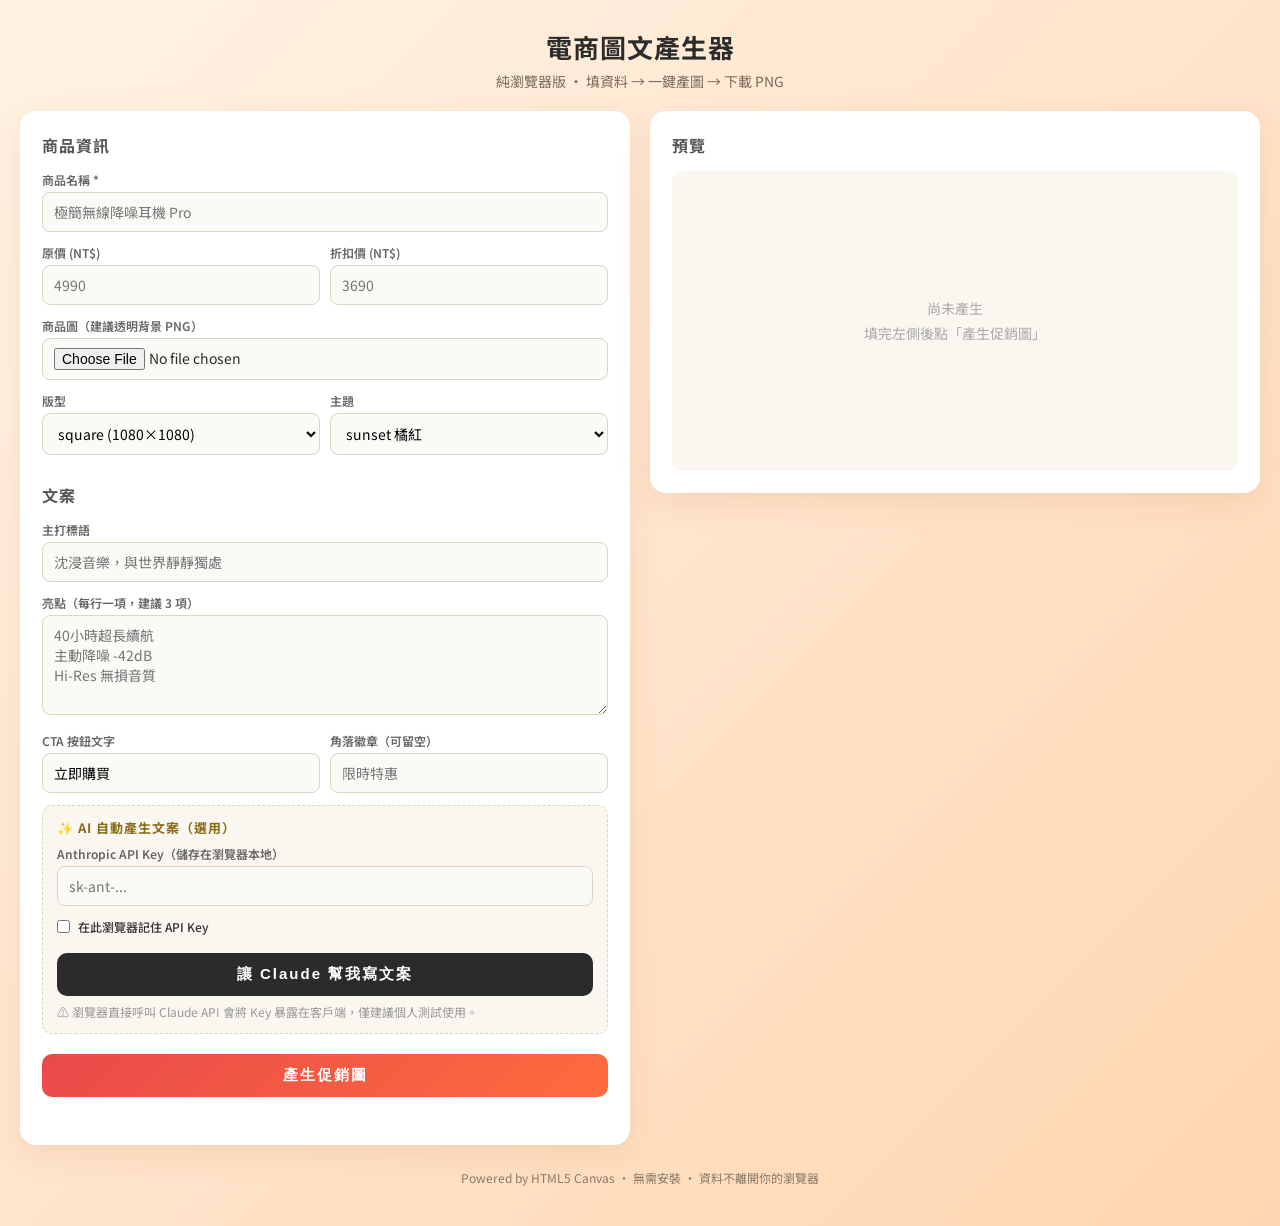
==== index.html @ fe66aef8 "feat: add index.html for GitHub Pages hosting Duplicates standalone.html as index.html so GitHub Pag" ====
<!DOCTYPE html>
<html lang="zh-Hant">
<head>
<meta charset="UTF-8">
<meta name="viewport" content="width=device-width, initial-scale=1">
<title>電商圖文產生器（純瀏覽器版）</title>
<link rel="preconnect" href="https://fonts.googleapis.com">
<link rel="preconnect" href="https://fonts.gstatic.com" crossorigin>
<link href="https://fonts.googleapis.com/css2?family=Noto+Sans+TC:wght@400;500;700;900&display=swap" rel="stylesheet">
<style>
* { box-sizing: border-box; }
body {
  margin: 0;
  font-family: 'Noto Sans TC', 'PingFang TC', 'Microsoft JhengHei', 'Heiti TC', sans-serif;
  background: linear-gradient(135deg, #fff3e5 0%, #ffd6b0 100%);
  color: #2b2b2b;
  min-height: 100vh;
}
.container { max-width: 1280px; margin: 0 auto; padding: 28px 20px; }
header { text-align: center; margin-bottom: 20px; }
header h1 { margin: 0 0 6px; font-size: 26px; letter-spacing: 1px; }
.subtitle { margin: 0; color: #7a6a5a; font-size: 14px; }

.layout { display: grid; grid-template-columns: 1fr 1fr; gap: 20px; align-items: start; }
@media (max-width: 900px) { .layout { grid-template-columns: 1fr; } }

.panel {
  background: #fff; border-radius: 16px; padding: 22px;
  box-shadow: 0 10px 30px rgba(180, 120, 80, 0.15);
}
.panel h2 { margin: 0 0 14px; font-size: 16px; color: #555; letter-spacing: 1px; }

.form label { display: block; margin-bottom: 12px; }
.form label > span {
  display: block; font-size: 12px; font-weight: 600; color: #666; margin-bottom: 4px;
}
.form input[type=text], .form input[type=number], .form input[type=password],
.form input[type=file], .form textarea, .form select {
  width: 100%; padding: 9px 11px; border: 1px solid #e0d4c3; border-radius: 8px;
  font-size: 14px; font-family: inherit; background: #fafaf7; transition: border 0.15s;
}
.form input:focus, .form textarea:focus, .form select:focus {
  outline: none; border-color: #e84a4a; background: #fff;
}
.form .row { display: grid; grid-template-columns: 1fr 1fr; gap: 10px; }
.form .row label { margin-bottom: 12px; }

.checkbox { display: flex !important; align-items: center; gap: 8px; cursor: pointer; user-select: none; margin: 10px 0; }
.checkbox input { width: auto !important; margin: 0; }
.checkbox span { margin: 0 !important; font-weight: 500 !important; color: #333 !important; }

.btn {
  width: 100%; padding: 12px; color: #fff; border: none; border-radius: 10px;
  font-size: 15px; font-weight: 700; cursor: pointer; letter-spacing: 2px;
  transition: transform 0.1s, box-shadow 0.1s; margin-top: 6px;
}
.btn.primary { background: linear-gradient(135deg, #e84a4a 0%, #ff6b3d 100%); }
.btn.primary:hover:not(:disabled) { transform: translateY(-1px); box-shadow: 0 6px 18px rgba(232, 74, 74, 0.35); }
.btn.secondary { background: #2b2b2b; }
.btn.secondary:hover:not(:disabled) { background: #000; }
.btn:disabled { opacity: 0.6; cursor: not-allowed; }

.ai-section {
  background: #faf6f0; border-radius: 10px; padding: 12px 14px; margin-bottom: 14px;
  border: 1px dashed #e0d4c3;
}
.ai-section h3 { margin: 0 0 8px; font-size: 13px; color: #8a6d1a; letter-spacing: 1px; }
.ai-note { font-size: 12px; color: #999; margin: 6px 0 0; line-height: 1.6; }

.preview-wrap {
  background: #faf6f0; border-radius: 12px; padding: 14px;
  min-height: 300px; display: flex; align-items: center; justify-content: center;
}
canvas#preview { max-width: 100%; height: auto; border-radius: 8px; box-shadow: 0 4px 16px rgba(0,0,0,0.08); display: block; }
.preview-wrap.empty { color: #aaa; text-align: center; font-size: 14px; line-height: 1.8; }

.preview-actions { display: flex; gap: 10px; margin-top: 12px; }
.preview-actions .btn { margin-top: 0; }

.status { font-size: 13px; color: #888; margin-top: 8px; min-height: 18px; }
.status.error { color: #c44; }
.status.success { color: #2a9955; }

.footer { text-align: center; margin-top: 24px; font-size: 12px; color: #8a7a6a; }
</style>
</head>
<body>
<div class="container">
  <header>
    <h1>電商圖文產生器</h1>
    <p class="subtitle">純瀏覽器版 · 填資料 → 一鍵產圖 → 下載 PNG</p>
  </header>

  <div class="layout">
    <section class="panel form">
      <h2>商品資訊</h2>

      <label>
        <span>商品名稱 *</span>
        <input type="text" id="name" required placeholder="極簡無線降噪耳機 Pro">
      </label>

      <div class="row">
        <label><span>原價 (NT$)</span><input type="number" id="price" step="1" placeholder="4990"></label>
        <label><span>折扣價 (NT$)</span><input type="number" id="discountPrice" step="1" placeholder="3690"></label>
      </div>

      <label>
        <span>商品圖（建議透明背景 PNG）</span>
        <input type="file" id="image" accept="image/*">
      </label>

      <div class="row">
        <label><span>版型</span>
          <select id="layout">
            <option value="square">square (1080×1080)</option>
            <option value="banner">banner (1200×628)</option>
          </select>
        </label>
        <label><span>主題</span>
          <select id="theme">
            <option value="sunset">sunset 橘紅</option>
            <option value="ocean">ocean 藍</option>
            <option value="mono">mono 黑白</option>
          </select>
        </label>
      </div>

      <h2 style="margin-top:16px">文案</h2>

      <label><span>主打標語</span><input type="text" id="tagline" placeholder="沈浸音樂，與世界靜靜獨處"></label>
      <label><span>亮點（每行一項，建議 3 項）</span>
        <textarea id="highlights" rows="4" placeholder="40小時超長續航&#10;主動降噪 -42dB&#10;Hi-Res 無損音質"></textarea>
      </label>
      <div class="row">
        <label><span>CTA 按鈕文字</span><input type="text" id="cta" value="立即購買"></label>
        <label><span>角落徽章（可留空）</span><input type="text" id="badge" placeholder="限時特惠"></label>
      </div>

      <div class="ai-section">
        <h3>✨ AI 自動產生文案（選用）</h3>
        <label><span>Anthropic API Key（儲存在瀏覽器本地）</span>
          <input type="password" id="apiKey" placeholder="sk-ant-...">
        </label>
        <label class="checkbox">
          <input type="checkbox" id="rememberKey">
          <span>在此瀏覽器記住 API Key</span>
        </label>
        <button type="button" class="btn secondary" id="aiBtn">讓 Claude 幫我寫文案</button>
        <p class="ai-note">⚠️ 瀏覽器直接呼叫 Claude API 會將 Key 暴露在客戶端，僅建議個人測試使用。</p>
      </div>

      <button type="button" class="btn primary" id="renderBtn">產生促銷圖</button>
      <div class="status" id="status"></div>
    </section>

    <section class="panel">
      <h2>預覽</h2>
      <div class="preview-wrap empty" id="previewWrap">
        <p>尚未產生<br>填完左側後點「產生促銷圖」</p>
      </div>
      <div class="preview-actions" id="previewActions" style="display:none">
        <button type="button" class="btn secondary" id="downloadBtn">下載 PNG</button>
      </div>
    </section>
  </div>

  <p class="footer">Powered by HTML5 Canvas · 無需安裝 · 資料不離開你的瀏覽器</p>
</div>

<canvas id="preview" width="1080" height="1080" style="display:none"></canvas>

<script>
const THEMES = {
  sunset: { bgTop: '#fff3e5', bgBottom: '#ffc9ad', primary: '#e84a4a', accent: '#ffc13c', textDark: '#281e1e', textLight: '#ffffff', textMuted: '#786e6e' },
  ocean:  { bgTop: '#e8f5fd', bgBottom: '#a8d8ea', primary: '#1b75bc', accent: '#ffb446', textDark: '#14283c', textLight: '#ffffff', textMuted: '#64788c' },
  mono:   { bgTop: '#f5f5f5', bgBottom: '#dcdcdc', primary: '#1e1e1e', accent: '#ff5a3c', textDark: '#1e1e1e', textLight: '#ffffff', textMuted: '#828282' },
};

const FONT = "'Noto Sans TC', 'PingFang TC', 'Microsoft JhengHei', 'Heiti TC', sans-serif";

// ---------- Canvas helpers ----------
function roundRect(ctx, x, y, w, h, r) {
  r = Math.min(r, w / 2, h / 2);
  ctx.beginPath();
  ctx.moveTo(x + r, y);
  ctx.arcTo(x + w, y, x + w, y + h, r);
  ctx.arcTo(x + w, y + h, x, y + h, r);
  ctx.arcTo(x, y + h, x, y, r);
  ctx.arcTo(x, y, x + w, y, r);
  ctx.closePath();
}
function wrapText(ctx, text, maxWidth) {
  const lines = []; let cur = '';
  for (const ch of text) {
    const probe = cur + ch;
    if (ctx.measureText(probe).width <= maxWidth) cur = probe;
    else { if (cur) lines.push(cur); cur = ch; }
  }
  if (cur) lines.push(cur);
  return lines;
}
function drawGradient(ctx, w, h, top, bottom) {
  const g = ctx.createLinearGradient(0, 0, 0, h);
  g.addColorStop(0, top); g.addColorStop(1, bottom);
  ctx.fillStyle = g; ctx.fillRect(0, 0, w, h);
}
function drawCard(ctx, x, y, w, h, radius) {
  ctx.save();
  ctx.shadowColor = 'rgba(0,0,0,0.15)'; ctx.shadowBlur = 30; ctx.shadowOffsetY = 12;
  roundRect(ctx, x, y, w, h, radius);
  ctx.fillStyle = '#fff'; ctx.fill();
  ctx.restore();
}
function drawFittedImage(ctx, img, bx, by, bw, bh, scaleFactor = 0.92) {
  const scale = Math.min(bw / img.naturalWidth, bh / img.naturalHeight) * scaleFactor;
  const iw = img.naturalWidth * scale, ih = img.naturalHeight * scale;
  ctx.drawImage(img, bx + (bw - iw) / 2, by + (bh - ih) / 2, iw, ih);
}

// ---------- Layout: square 1080x1080 ----------
function renderSquare(canvas, product, copy) {
  const W = 1080, H = 1080;
  canvas.width = W; canvas.height = H;
  const ctx = canvas.getContext('2d');
  const C = THEMES[product.theme];
  const pad = 60;

  drawGradient(ctx, W, H, C.bgTop, C.bgBottom);

  const cardW = W - pad * 2, cardH = 560;
  drawCard(ctx, pad, pad, cardW, cardH, 40);
  if (product.image) {
    drawFittedImage(ctx, product.image, pad, pad, cardW, cardH);
  } else {
    ctx.fillStyle = C.textMuted;
    ctx.font = `500 60px ${FONT}`;
    ctx.textAlign = 'center'; ctx.textBaseline = 'middle';
    ctx.fillText(product.name || '商品', pad + cardW / 2, pad + cardH / 2);
  }

  ctx.textAlign = 'left'; ctx.textBaseline = 'top';
  let y = pad + cardH + 40;
  ctx.fillStyle = C.textDark;
  ctx.font = `700 62px ${FONT}`;
  const nameLines = wrapText(ctx, product.name || '', W - pad * 2);
  for (const line of nameLines.slice(0, 2)) { ctx.fillText(line, pad, y); y += 76; }

  if (copy.tagline) {
    y += 6;
    ctx.fillStyle = C.primary;
    ctx.font = `500 36px ${FONT}`;
    for (const line of wrapText(ctx, copy.tagline, W - pad * 2).slice(0, 1)) {
      ctx.fillText(line, pad, y); y += 48;
    }
  }

  const priceY = H - pad - 100;
  if (product.discountPrice != null && product.price != null) {
    ctx.fillStyle = C.primary;
    ctx.font = `900 72px ${FONT}`;
    const dText = `NT$ ${Math.round(product.discountPrice).toLocaleString()}`;
    ctx.fillText(dText, pad, priceY + 28);
    const dw = ctx.measureText(dText).width;

    ctx.fillStyle = C.textMuted;
    ctx.font = `500 36px ${FONT}`;
    const oText = `NT$ ${Math.round(product.price).toLocaleString()}`;
    const ox = pad + dw + 20, oy = priceY + 50;
    ctx.fillText(oText, ox, oy);
    const ow = ctx.measureText(oText).width;
    ctx.strokeStyle = C.textMuted; ctx.lineWidth = 3;
    ctx.beginPath(); ctx.moveTo(ox, oy + 24); ctx.lineTo(ox + ow, oy + 24); ctx.stroke();
  } else if (product.price != null) {
    ctx.fillStyle = C.primary;
    ctx.font = `900 72px ${FONT}`;
    ctx.fillText(`NT$ ${Math.round(product.price).toLocaleString()}`, pad, priceY + 28);
  }

  const ctaText = copy.cta || '立即購買';
  ctx.font = `700 38px ${FONT}`;
  const ctaTextW = ctx.measureText(ctaText).width;
  const ctaW = ctaTextW + 70, ctaH = 76;
  const ctaX = W - pad - ctaW, ctaY = H - pad - ctaH;
  roundRect(ctx, ctaX, ctaY, ctaW, ctaH, ctaH / 2);
  ctx.fillStyle = C.primary; ctx.fill();
  ctx.fillStyle = C.textLight;
  ctx.textAlign = 'center'; ctx.textBaseline = 'middle';
  ctx.fillText(ctaText, ctaX + ctaW / 2, ctaY + ctaH / 2);
  ctx.textAlign = 'left'; ctx.textBaseline = 'top';

  if (copy.badge) {
    ctx.font = `700 30px ${FONT}`;
    const bw = ctx.measureText(copy.badge).width + 36;
    const bh = 54, bx = W - pad - bw, by = pad;
    roundRect(ctx, bx, by, bw, bh, bh / 2);
    ctx.fillStyle = C.accent; ctx.fill();
    ctx.fillStyle = C.textDark;
    ctx.textAlign = 'center'; ctx.textBaseline = 'middle';
    ctx.fillText(copy.badge, bx + bw / 2, by + bh / 2);
    ctx.textAlign = 'left'; ctx.textBaseline = 'top';
  }
}

// ---------- Layout: banner 1200x628 ----------
function renderBanner(canvas, product, copy) {
  const W = 1200, H = 628;
  canvas.width = W; canvas.height = H;
  const ctx = canvas.getContext('2d');
  const C = THEMES[product.theme];
  const pad = 50;

  drawGradient(ctx, W, H, C.bgTop, C.bgBottom);

  const imgW = 520, imgH = H - pad * 2;
  drawCard(ctx, pad, pad, imgW, imgH, 32);
  if (product.image) drawFittedImage(ctx, product.image, pad, pad, imgW, imgH);

  const textX = pad + imgW + 50;
  const textW = W - textX - pad;

  ctx.textAlign = 'left'; ctx.textBaseline = 'top';
  let y = pad + 10;
  ctx.fillStyle = C.textDark;
  ctx.font = `700 54px ${FONT}`;
  const nameLines = wrapText(ctx, product.name || '', textW);
  for (const line of nameLines.slice(0, 2)) { ctx.fillText(line, textX, y); y += 66; }

  if (copy.tagline) {
    y += 4;
    ctx.fillStyle = C.primary;
    ctx.font = `500 30px ${FONT}`;
    for (const line of wrapText(ctx, copy.tagline, textW).slice(0, 2)) {
      ctx.fillText(line, textX, y); y += 40;
    }
  }

  y += 8;
  ctx.font = `400 26px ${FONT}`;
  for (const hl of (copy.highlights || []).slice(0, 3)) {
    ctx.fillStyle = C.primary;
    ctx.beginPath(); ctx.arc(textX + 6, y + 18, 6, 0, Math.PI * 2); ctx.fill();
    ctx.fillStyle = C.textDark;
    ctx.fillText(hl, textX + 24, y);
    y += 40;
  }

  const priceY = H - pad - 90;
  ctx.fillStyle = C.primary;
  ctx.font = `900 56px ${FONT}`;
  if (product.discountPrice != null) {
    ctx.fillText(`NT$ ${Math.round(product.discountPrice).toLocaleString()}`, textX, priceY);
  } else if (product.price != null) {
    ctx.fillText(`NT$ ${Math.round(product.price).toLocaleString()}`, textX, priceY);
  }

  const ctaText = copy.cta || '立即購買';
  ctx.font = `700 30px ${FONT}`;
  const ctaTextW = ctx.measureText(ctaText).width;
  const ctaW = ctaTextW + 60, ctaH = 62;
  const ctaX = W - pad - ctaW, ctaY = H - pad - ctaH;
  roundRect(ctx, ctaX, ctaY, ctaW, ctaH, ctaH / 2);
  ctx.fillStyle = C.primary; ctx.fill();
  ctx.fillStyle = C.textLight;
  ctx.textAlign = 'center'; ctx.textBaseline = 'middle';
  ctx.fillText(ctaText, ctaX + ctaW / 2, ctaY + ctaH / 2);
  ctx.textAlign = 'left'; ctx.textBaseline = 'top';
}

// ---------- Claude API (optional, browser-side) ----------
const CLAUDE_SYSTEM_PROMPT = `你是資深電商文案專家，擅長撰寫繁體中文的社群促銷文案。
根據用戶提供的商品資訊 (JSON)，產出吸睛、簡短、有行動力的文案。
請嚴格輸出以下 JSON（不要加 markdown、不要任何解釋）：
{
  "tagline": "一句吸睛主打標語，最多 18 個全形字",
  "highlights": ["亮點1", "亮點2", "亮點3"],
  "cta": "行動呼籲文字，最多 6 個全形字",
  "badge": "角落徽章文字，最多 5 個全形字，或 null"
}
規則：
- highlights 列出 3 個商品賣點，每項最多 10 個全形字
- 若商品有折扣價，badge 請放「限時特惠」「熱銷中」等；無折扣則為 null
- 文案避免浮誇空話，聚焦商品實際特色`;

async function callClaude(apiKey, product, model = 'claude-haiku-4-5-20251001') {
  const res = await fetch('https://api.anthropic.com/v1/messages', {
    method: 'POST',
    headers: {
      'content-type': 'application/json',
      'x-api-key': apiKey,
      'anthropic-version': '2023-06-01',
      'anthropic-dangerous-direct-browser-access': 'true',
    },
    body: JSON.stringify({
      model,
      max_tokens: 600,
      system: CLAUDE_SYSTEM_PROMPT,
      messages: [{ role: 'user', content: JSON.stringify(product, null, 2) }],
    }),
  });
  if (!res.ok) {
    const err = await res.text();
    throw new Error(`Claude API ${res.status}: ${err.slice(0, 200)}`);
  }
  const data = await res.json();
  const text = (data.content?.[0]?.text || '').trim();
  const start = text.indexOf('{'), end = text.lastIndexOf('}');
  if (start === -1 || end === -1) throw new Error('無法解析 Claude 回傳的 JSON');
  return JSON.parse(text.slice(start, end + 1));
}

// ---------- Form <-> state ----------
function readForm() {
  const val = id => document.getElementById(id).value.trim();
  const num = id => { const v = val(id); return v === '' ? null : Number(v); };
  const highlights = val('highlights').split('\n').map(s => s.trim()).filter(Boolean);
  return {
    product: {
      name: val('name'),
      price: num('price'),
      discountPrice: num('discountPrice'),
      features: highlights,
      theme: val('theme'),
      image: window._productImage || null,
    },
    copy: {
      tagline: val('tagline'),
      highlights,
      cta: val('cta') || '立即購買',
      badge: val('badge') || null,
    },
    layout: val('layout'),
  };
}
function writeCopy(copy) {
  document.getElementById('tagline').value = copy.tagline || '';
  document.getElementById('highlights').value = (copy.highlights || []).join('\n');
  document.getElementById('cta').value = copy.cta || '立即購買';
  document.getElementById('badge').value = copy.badge || '';
}

function setStatus(msg, kind = '') {
  const el = document.getElementById('status');
  el.textContent = msg || '';
  el.className = 'status' + (kind ? ' ' + kind : '');
}

// ---------- Wire up UI ----------
const canvas = document.getElementById('preview');
const previewWrap = document.getElementById('previewWrap');
const previewActions = document.getElementById('previewActions');

document.getElementById('image').addEventListener('change', (e) => {
  const f = e.target.files?.[0];
  if (!f) { window._productImage = null; return; }
  const reader = new FileReader();
  reader.onload = () => {
    const img = new Image();
    img.onload = () => { window._productImage = img; setStatus('商品圖已載入', 'success'); };
    img.onerror = () => setStatus('商品圖載入失敗', 'error');
    img.src = reader.result;
  };
  reader.readAsDataURL(f);
});

document.getElementById('renderBtn').addEventListener('click', async () => {
  const { product, copy, layout } = readForm();
  if (!product.name) { setStatus('請輸入商品名稱', 'error'); return; }
  try {
    await document.fonts.ready;
    if (layout === 'banner') renderBanner(canvas, product, copy);
    else renderSquare(canvas, product, copy);
    previewWrap.innerHTML = '';
    previewWrap.classList.remove('empty');
    canvas.style.display = 'block';
    canvas.style.maxWidth = '100%';
    canvas.style.height = 'auto';
    previewWrap.appendChild(canvas);
    previewActions.style.display = 'flex';
    setStatus('已產生 ' + layout + ' 版型圖片', 'success');
  } catch (e) {
    setStatus('產圖失敗：' + e.message, 'error');
  }
});

document.getElementById('downloadBtn').addEventListener('click', () => {
  const a = document.createElement('a');
  const layout = document.getElementById('layout').value;
  a.download = `ecom_${layout}_${Date.now()}.png`;
  a.href = canvas.toDataURL('image/png');
  a.click();
});

document.getElementById('aiBtn').addEventListener('click', async () => {
  const apiKey = document.getElementById('apiKey').value.trim();
  if (!apiKey) { setStatus('請先輸入 Anthropic API Key', 'error'); return; }
  const { product } = readForm();
  if (!product.name) { setStatus('請先輸入商品名稱', 'error'); return; }
  if (document.getElementById('rememberKey').checked) {
    localStorage.setItem('anthropicApiKey', apiKey);
  } else {
    localStorage.removeItem('anthropicApiKey');
  }
  const aiBtn = document.getElementById('aiBtn');
  aiBtn.disabled = true; aiBtn.textContent = '產生中…';
  setStatus('呼叫 Claude API 中…');
  try {
    const payload = {
      name: product.name,
      price: product.price,
      discount_price: product.discountPrice,
      features: product.features,
    };
    const copy = await callClaude(apiKey, payload);
    writeCopy(copy);
    setStatus('AI 文案已填入表單', 'success');
  } catch (e) {
    setStatus('AI 失敗：' + e.message, 'error');
  } finally {
    aiBtn.disabled = false; aiBtn.textContent = '讓 Claude 幫我寫文案';
  }
});

// Restore API key from localStorage
(function init() {
  const saved = localStorage.getItem('anthropicApiKey');
  if (saved) {
    document.getElementById('apiKey').value = saved;
    document.getElementById('rememberKey').checked = true;
  }
})();
</script>
</body>
</html>
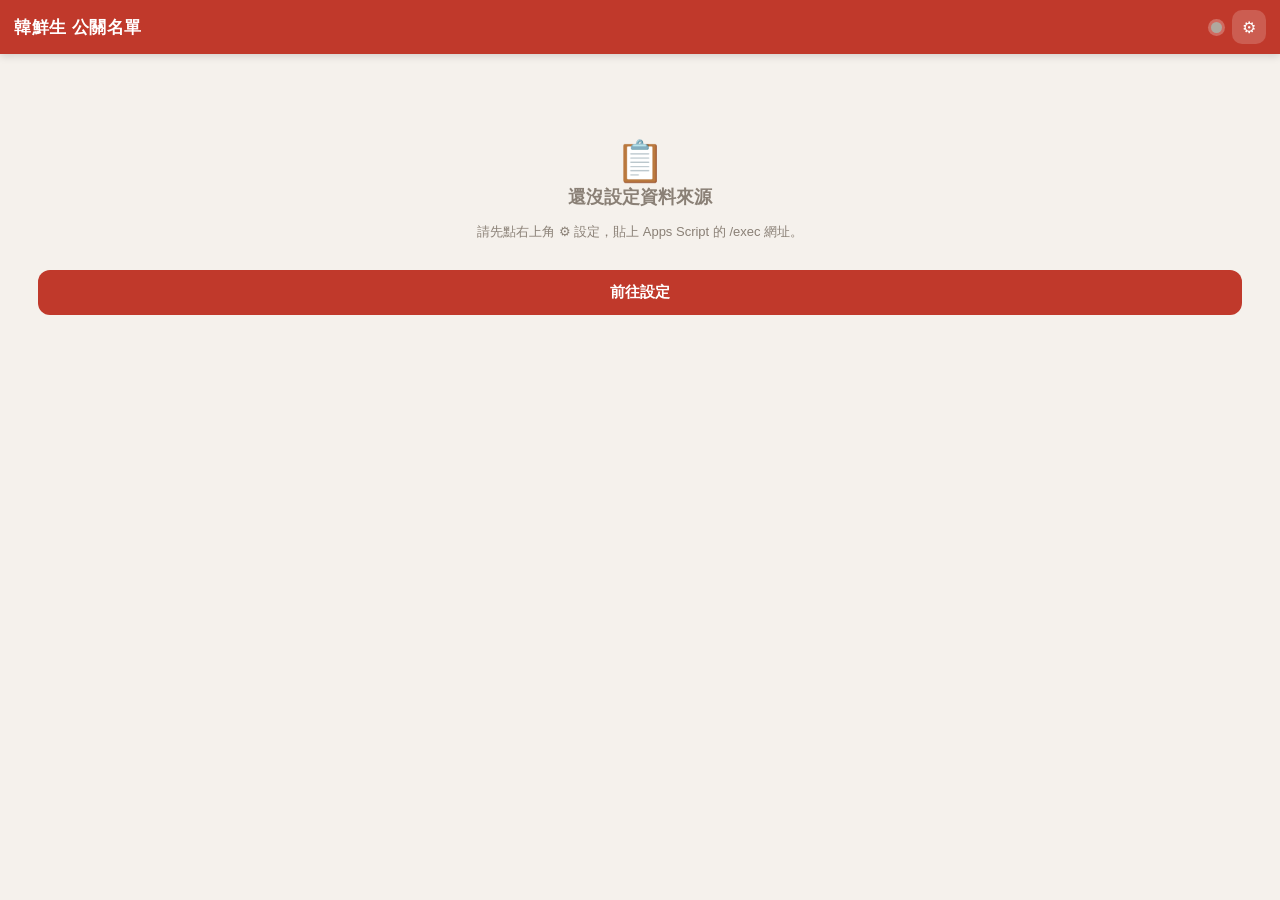
==== commit 52278a0d: "feat: 韓鮮生 公關名單 App — Apps Script 後端 + 手機前端 + 部署手冊 - Code.gs：依標題名稱對應欄位的 Apps Script 後端，自動偵測公關分頁、   do" ====
--- a/index.html
+++ b/index.html
@@ -2,532 +2,476 @@
 <html lang="zh-Hant">
 <head>
 <meta charset="UTF-8">
-<meta name="viewport" content="width=device-width, initial-scale=1">
-<title>電商圖文產生器（純瀏覽器版）</title>
-<link rel="preconnect" href="https://fonts.googleapis.com">
-<link rel="preconnect" href="https://fonts.gstatic.com" crossorigin>
-<link href="https://fonts.googleapis.com/css2?family=Noto+Sans+TC:wght@400;500;700;900&display=swap" rel="stylesheet">
+<meta name="viewport" content="width=device-width, initial-scale=1, maximum-scale=1, viewport-fit=cover">
+<meta name="apple-mobile-web-app-capable" content="yes">
+<meta name="theme-color" content="#c0392b">
+<title>韓鮮生 公關名單</title>
 <style>
-* { box-sizing: border-box; }
-body {
-  margin: 0;
-  font-family: 'Noto Sans TC', 'PingFang TC', 'Microsoft JhengHei', 'Heiti TC', sans-serif;
-  background: linear-gradient(135deg, #fff3e5 0%, #ffd6b0 100%);
-  color: #2b2b2b;
-  min-height: 100vh;
-}
-.container { max-width: 1280px; margin: 0 auto; padding: 28px 20px; }
-header { text-align: center; margin-bottom: 20px; }
-header h1 { margin: 0 0 6px; font-size: 26px; letter-spacing: 1px; }
-.subtitle { margin: 0; color: #7a6a5a; font-size: 14px; }
-
-.layout { display: grid; grid-template-columns: 1fr 1fr; gap: 20px; align-items: start; }
-@media (max-width: 900px) { .layout { grid-template-columns: 1fr; } }
-
-.panel {
-  background: #fff; border-radius: 16px; padding: 22px;
-  box-shadow: 0 10px 30px rgba(180, 120, 80, 0.15);
-}
-.panel h2 { margin: 0 0 14px; font-size: 16px; color: #555; letter-spacing: 1px; }
-
-.form label { display: block; margin-bottom: 12px; }
-.form label > span {
-  display: block; font-size: 12px; font-weight: 600; color: #666; margin-bottom: 4px;
-}
-.form input[type=text], .form input[type=number], .form input[type=password],
-.form input[type=file], .form textarea, .form select {
-  width: 100%; padding: 9px 11px; border: 1px solid #e0d4c3; border-radius: 8px;
-  font-size: 14px; font-family: inherit; background: #fafaf7; transition: border 0.15s;
-}
-.form input:focus, .form textarea:focus, .form select:focus {
-  outline: none; border-color: #e84a4a; background: #fff;
-}
-.form .row { display: grid; grid-template-columns: 1fr 1fr; gap: 10px; }
-.form .row label { margin-bottom: 12px; }
-
-.checkbox { display: flex !important; align-items: center; gap: 8px; cursor: pointer; user-select: none; margin: 10px 0; }
-.checkbox input { width: auto !important; margin: 0; }
-.checkbox span { margin: 0 !important; font-weight: 500 !important; color: #333 !important; }
-
-.btn {
-  width: 100%; padding: 12px; color: #fff; border: none; border-radius: 10px;
-  font-size: 15px; font-weight: 700; cursor: pointer; letter-spacing: 2px;
-  transition: transform 0.1s, box-shadow 0.1s; margin-top: 6px;
-}
-.btn.primary { background: linear-gradient(135deg, #e84a4a 0%, #ff6b3d 100%); }
-.btn.primary:hover:not(:disabled) { transform: translateY(-1px); box-shadow: 0 6px 18px rgba(232, 74, 74, 0.35); }
-.btn.secondary { background: #2b2b2b; }
-.btn.secondary:hover:not(:disabled) { background: #000; }
-.btn:disabled { opacity: 0.6; cursor: not-allowed; }
-
-.ai-section {
-  background: #faf6f0; border-radius: 10px; padding: 12px 14px; margin-bottom: 14px;
-  border: 1px dashed #e0d4c3;
-}
-.ai-section h3 { margin: 0 0 8px; font-size: 13px; color: #8a6d1a; letter-spacing: 1px; }
-.ai-note { font-size: 12px; color: #999; margin: 6px 0 0; line-height: 1.6; }
-
-.preview-wrap {
-  background: #faf6f0; border-radius: 12px; padding: 14px;
-  min-height: 300px; display: flex; align-items: center; justify-content: center;
-}
-canvas#preview { max-width: 100%; height: auto; border-radius: 8px; box-shadow: 0 4px 16px rgba(0,0,0,0.08); display: block; }
-.preview-wrap.empty { color: #aaa; text-align: center; font-size: 14px; line-height: 1.8; }
-
-.preview-actions { display: flex; gap: 10px; margin-top: 12px; }
-.preview-actions .btn { margin-top: 0; }
-
-.status { font-size: 13px; color: #888; margin-top: 8px; min-height: 18px; }
-.status.error { color: #c44; }
-.status.success { color: #2a9955; }
-
-.footer { text-align: center; margin-top: 24px; font-size: 12px; color: #8a7a6a; }
+:root{
+  --brand:#c0392b; --brand-d:#9c2c20; --bg:#f5f1ec; --card:#fff;
+  --line:#e7e0d8; --ink:#2b2b2b; --muted:#8a8076; --ok:#2e9e5b; --warn:#e08a2b; --off:#b0a89e;
+  --食記:#d9822b; --料理:#1f8a70;
+}
+*{box-sizing:border-box}
+html,body{margin:0;padding:0}
+body{
+  font-family:'PingFang TC','Noto Sans TC','Microsoft JhengHei','Heiti TC',sans-serif;
+  background:var(--bg); color:var(--ink); -webkit-text-size-adjust:100%;
+  padding-bottom:env(safe-area-inset-bottom);
+}
+button{font-family:inherit;cursor:pointer}
+input,select,textarea{font-family:inherit;font-size:16px}
+
+/* ---- 頂列 ---- */
+.topbar{
+  position:sticky;top:0;z-index:20;background:var(--brand);color:#fff;
+  padding:calc(env(safe-area-inset-top) + 10px) 14px 10px;
+  display:flex;align-items:center;gap:10px;box-shadow:0 2px 8px rgba(0,0,0,.15);
+}
+.topbar .back{background:rgba(255,255,255,.18);border:none;color:#fff;border-radius:10px;
+  width:34px;height:34px;font-size:18px;line-height:1;display:none}
+.topbar h1{font-size:17px;margin:0;flex:1;font-weight:700;letter-spacing:.5px;
+  white-space:nowrap;overflow:hidden;text-overflow:ellipsis}
+.topbar .gear{background:rgba(255,255,255,.18);border:none;color:#fff;border-radius:10px;
+  width:34px;height:34px;font-size:16px}
+.dot{width:11px;height:11px;border-radius:50%;background:var(--off);flex:0 0 auto;
+  box-shadow:0 0 0 3px rgba(255,255,255,.25)}
+.dot.synced{background:var(--ok)} .dot.saving{background:var(--warn)} .dot.offline{background:#888}
+
+/* ---- 工具列 ---- */
+.tools{position:sticky;top:calc(env(safe-area-inset-top) + 54px);z-index:15;
+  background:var(--bg);padding:10px 12px 6px;border-bottom:1px solid var(--line)}
+.search{width:100%;padding:11px 14px;border:1px solid var(--line);border-radius:12px;
+  background:#fff;outline:none}
+.filters{display:flex;gap:8px;margin-top:8px;flex-wrap:wrap}
+.filters select{flex:1;min-width:90px;padding:9px 10px;border:1px solid var(--line);
+  border-radius:10px;background:#fff;color:var(--ink)}
+.count{font-size:12px;color:var(--muted);padding:6px 2px 0}
+
+/* ---- 清單 ---- */
+.list{padding:10px 12px 90px}
+.card{background:var(--card);border:1px solid var(--line);border-radius:14px;padding:13px 14px;
+  margin-bottom:10px;box-shadow:0 1px 3px rgba(0,0,0,.04)}
+.card .row1{display:flex;align-items:center;gap:8px}
+.tag{font-size:11px;font-weight:700;padding:2px 8px;border-radius:999px;color:#fff;flex:0 0 auto}
+.tag.食記{background:var(--食記)} .tag.料理{background:var(--料理)} .tag.other{background:#888}
+.name{font-weight:700;font-size:16px;flex:1;white-space:nowrap;overflow:hidden;text-overflow:ellipsis}
+.fans{font-size:12px;color:var(--muted);flex:0 0 auto}
+.handle{font-size:13px;color:var(--brand);margin-top:3px}
+/* 進度條 */
+.prog{display:flex;gap:4px;margin-top:10px}
+.step{flex:1;text-align:center}
+.step .bar{height:6px;border-radius:3px;background:#e9e2da}
+.step.done .bar{background:var(--ok)}
+.step .lbl{font-size:9px;color:var(--muted);margin-top:3px}
+.step.done .lbl{color:var(--ok);font-weight:700}
+
+/* ---- 詳細頁 ---- */
+.detail{padding:12px 14px 100px;display:none}
+.detail.show{display:block}
+.list.hide,.tools.hide{display:none}
+.section{background:#fff;border:1px solid var(--line);border-radius:14px;margin-bottom:14px;overflow:hidden}
+.section h3{margin:0;padding:11px 14px;font-size:14px;background:#faf6f1;border-bottom:1px solid var(--line);color:var(--brand-d)}
+.field{padding:11px 14px;border-bottom:1px solid #f1ebe4}
+.field:last-child{border-bottom:none}
+.field label{display:block;font-size:12px;color:var(--muted);margin-bottom:6px}
+.field input[type=text],.field input[type=date],.field textarea,.field select{
+  width:100%;padding:10px;border:1px solid var(--line);border-radius:10px;background:#fff}
+.field textarea{min-height:70px;resize:vertical}
+/* 開關 */
+.toggle{display:flex;align-items:center;justify-content:space-between}
+.toggle .t-lbl{font-size:14px;color:var(--ink)}
+.sw{position:relative;width:50px;height:28px;flex:0 0 auto}
+.sw input{display:none}
+.sw .slot{position:absolute;inset:0;background:#d8d0c6;border-radius:999px;transition:.2s}
+.sw .knob{position:absolute;top:3px;left:3px;width:22px;height:22px;background:#fff;border-radius:50%;transition:.2s;box-shadow:0 1px 3px rgba(0,0,0,.3)}
+.sw input:checked + .slot{background:var(--ok)}
+.sw input:checked + .slot + .knob{transform:translateX(22px)}
+.sub-date{font-size:11px;color:var(--muted);margin-top:5px}
+/* 三段選擇 */
+.seg{display:flex;gap:6px}
+.seg button{flex:1;padding:9px 0;border:1px solid var(--line);background:#fff;border-radius:10px;font-size:13px;color:var(--ink)}
+.seg button.on{background:var(--brand);color:#fff;border-color:var(--brand)}
+/* 詳細頁頭 */
+.dhead{display:flex;align-items:center;gap:8px;margin-bottom:12px}
+.dhead .name{font-size:19px}
+.links{display:flex;gap:8px;flex-wrap:wrap;margin-bottom:12px}
+.links a{font-size:12px;text-decoration:none;color:var(--brand);border:1px solid var(--line);background:#fff;padding:6px 11px;border-radius:999px}
+.mailbtn{display:block;width:100%;padding:13px;background:var(--brand);color:#fff;border:none;border-radius:12px;font-size:15px;font-weight:700;margin-bottom:14px;text-align:center;text-decoration:none}
+
+/* ---- 設定 / 空狀態 ---- */
+.screen{padding:24px 18px;display:none}
+.screen.show{display:block}
+.screen h2{font-size:18px;margin:0 0 6px}
+.screen p{color:var(--muted);font-size:13px;line-height:1.6}
+.screen input{width:100%;padding:12px;border:1px solid var(--line);border-radius:12px;margin:12px 0}
+.screen button.primary{width:100%;padding:13px;background:var(--brand);color:#fff;border:none;border-radius:12px;font-size:15px;font-weight:700}
+.screen button.ghost{width:100%;padding:11px;background:#fff;color:var(--brand);border:1px solid var(--line);border-radius:12px;margin-top:10px}
+.empty{text-align:center;color:var(--muted);padding:60px 20px}
+.toast{position:fixed;left:50%;bottom:30px;transform:translateX(-50%);background:#333;color:#fff;
+  padding:10px 18px;border-radius:999px;font-size:13px;z-index:50;opacity:0;transition:.25s;pointer-events:none}
+.toast.show{opacity:.95}
 </style>
 </head>
 <body>
-<div class="container">
-  <header>
-    <h1>電商圖文產生器</h1>
-    <p class="subtitle">純瀏覽器版 · 填資料 → 一鍵產圖 → 下載 PNG</p>
-  </header>
-
-  <div class="layout">
-    <section class="panel form">
-      <h2>商品資訊</h2>
-
-      <label>
-        <span>商品名稱 *</span>
-        <input type="text" id="name" required placeholder="極簡無線降噪耳機 Pro">
-      </label>
-
-      <div class="row">
-        <label><span>原價 (NT$)</span><input type="number" id="price" step="1" placeholder="4990"></label>
-        <label><span>折扣價 (NT$)</span><input type="number" id="discountPrice" step="1" placeholder="3690"></label>
-      </div>
-
-      <label>
-        <span>商品圖（建議透明背景 PNG）</span>
-        <input type="file" id="image" accept="image/*">
-      </label>
-
-      <div class="row">
-        <label><span>版型</span>
-          <select id="layout">
-            <option value="square">square (1080×1080)</option>
-            <option value="banner">banner (1200×628)</option>
-          </select>
-        </label>
-        <label><span>主題</span>
-          <select id="theme">
-            <option value="sunset">sunset 橘紅</option>
-            <option value="ocean">ocean 藍</option>
-            <option value="mono">mono 黑白</option>
-          </select>
-        </label>
-      </div>
-
-      <h2 style="margin-top:16px">文案</h2>
-
-      <label><span>主打標語</span><input type="text" id="tagline" placeholder="沈浸音樂，與世界靜靜獨處"></label>
-      <label><span>亮點（每行一項，建議 3 項）</span>
-        <textarea id="highlights" rows="4" placeholder="40小時超長續航&#10;主動降噪 -42dB&#10;Hi-Res 無損音質"></textarea>
-      </label>
-      <div class="row">
-        <label><span>CTA 按鈕文字</span><input type="text" id="cta" value="立即購買"></label>
-        <label><span>角落徽章（可留空）</span><input type="text" id="badge" placeholder="限時特惠"></label>
-      </div>
-
-      <div class="ai-section">
-        <h3>✨ AI 自動產生文案（選用）</h3>
-        <label><span>Anthropic API Key（儲存在瀏覽器本地）</span>
-          <input type="password" id="apiKey" placeholder="sk-ant-...">
-        </label>
-        <label class="checkbox">
-          <input type="checkbox" id="rememberKey">
-          <span>在此瀏覽器記住 API Key</span>
-        </label>
-        <button type="button" class="btn secondary" id="aiBtn">讓 Claude 幫我寫文案</button>
-        <p class="ai-note">⚠️ 瀏覽器直接呼叫 Claude API 會將 Key 暴露在客戶端，僅建議個人測試使用。</p>
-      </div>
-
-      <button type="button" class="btn primary" id="renderBtn">產生促銷圖</button>
-      <div class="status" id="status"></div>
-    </section>
-
-    <section class="panel">
-      <h2>預覽</h2>
-      <div class="preview-wrap empty" id="previewWrap">
-        <p>尚未產生<br>填完左側後點「產生促銷圖」</p>
-      </div>
-      <div class="preview-actions" id="previewActions" style="display:none">
-        <button type="button" class="btn secondary" id="downloadBtn">下載 PNG</button>
-      </div>
-    </section>
+
+<div class="topbar">
+  <button class="back" id="backBtn">‹</button>
+  <h1 id="title">韓鮮生 公關名單</h1>
+  <span class="dot" id="dot" title="同步狀態"></span>
+  <button class="gear" id="gearBtn">⚙</button>
+</div>
+
+<!-- 工具列 -->
+<div class="tools" id="tools">
+  <input class="search" id="search" placeholder="搜尋 帳戶名 / IG">
+  <div class="filters">
+    <select id="fType"><option value="">全部類型</option><option value="食記">食記</option><option value="料理">料理</option></select>
+    <select id="fStatus">
+      <option value="">全部狀態</option>
+      <option value="toContact">待聯繫</option>
+      <option value="sent">已邀約</option>
+      <option value="willing">願意合作</option>
+      <option value="shipped">已出貨</option>
+      <option value="posted">已發文</option>
+    </select>
+    <select id="fSort"><option value="">預設排序</option><option value="fansDesc">粉絲多→少</option><option value="fansAsc">粉絲少→多</option></select>
   </div>
-
-  <p class="footer">Powered by HTML5 Canvas · 無需安裝 · 資料不離開你的瀏覽器</p>
+  <div class="count" id="count"></div>
 </div>
 
-<canvas id="preview" width="1080" height="1080" style="display:none"></canvas>
+<!-- 清單 -->
+<div class="list" id="list"></div>
+
+<!-- 詳細頁 -->
+<div class="detail" id="detail"></div>
+
+<!-- 設定 -->
+<div class="screen" id="settings">
+  <h2>設定</h2>
+  <p>貼上 Google Apps Script 部署後的網頁應用程式網址（結尾是 <b>/exec</b>）。設定會存在這支手機，不會外流。</p>
+  <input id="gasInput" placeholder="https://script.google.com/macros/s/XXXX/exec" autocapitalize="off" autocomplete="off" spellcheck="false">
+  <button class="primary" id="saveGas">儲存並載入名單</button>
+  <button class="ghost" id="reloadBtn">重新整理名單</button>
+  <p id="gasInfo" style="margin-top:14px"></p>
+</div>
+
+<!-- 首次 / 空狀態 -->
+<div class="screen" id="welcome">
+  <div class="empty">
+    <div style="font-size:40px">📋</div>
+    <h2>還沒設定資料來源</h2>
+    <p>請先點右上角 ⚙ 設定，貼上 Apps Script 的 /exec 網址。</p>
+    <button class="primary" id="goSetup" style="margin-top:14px">前往設定</button>
+  </div>
+</div>
+
+<div class="toast" id="toast"></div>
 
 <script>
-const THEMES = {
-  sunset: { bgTop: '#fff3e5', bgBottom: '#ffc9ad', primary: '#e84a4a', accent: '#ffc13c', textDark: '#281e1e', textLight: '#ffffff', textMuted: '#786e6e' },
-  ocean:  { bgTop: '#e8f5fd', bgBottom: '#a8d8ea', primary: '#1b75bc', accent: '#ffb446', textDark: '#14283c', textLight: '#ffffff', textMuted: '#64788c' },
-  mono:   { bgTop: '#f5f5f5', bgBottom: '#dcdcdc', primary: '#1e1e1e', accent: '#ff5a3c', textDark: '#1e1e1e', textLight: '#ffffff', textMuted: '#828282' },
+/* ====== 信件範本（複製給其他客戶時改這裡） ====== */
+var MAIL_SUBJECT = '韓鮮生 × {name} 互惠合作邀請';
+function mailBody(name){
+  return [
+    '親愛的 ' + (name || '創作者') + ' 您好：',
+    '',
+    '我們是韓鮮生，主打韓式即食／生鮮的品牌。一直有在關注您的內容，很喜歡您的分享風格，誠摯邀請您體驗我們的產品並協助分享。',
+    '',
+    '【合作方式】互惠（提供產品，不另計費用）',
+    '【提供內容】韓鮮生人氣商品乙組',
+    '【希望露出】IG 限時動態 + 一篇貼文／或您擅長的形式皆可',
+    '',
+    '若您有興趣，再麻煩回覆方便收件的「收件人 / 電話 / 地址 / 口味偏好」，我們會盡快安排寄出。',
+    '期待與您合作！',
+    '',
+    '韓鮮生 公關團隊 敬上'
+  ].join('\n');
+}
+
+/* ====== 欄位名稱（對應試算表標題，可調欄序，不要寫死欄號） ====== */
+var F = {
+  id:'序', type:'類型', name:'帳戶名', igHandle:'IG帳號', igLink:'IG連結',
+  followers:'粉絲數2025/11', fb:'FB連結', blog:'Blog 連結', yt:'YT連結',
+  otherContact:'其它聯繫方式', mail:'mail or others', window:'窗口', target:'邀約目標',
+  sent:'已發送邀約', inviteDate:'邀約日', cooperation:'合作方式', note:'備註',
+  willing:'願意合作', flavor:'口味選擇', recipient:'收件人', address:'地址', phone:'電話',
+  shipped:'品方已出貨', notified:'公關已通知', postTime:'po文時間', postContent:'po文內容',
+  adPermission:'已邀請廣告合作權限', adPermNote:'廣告合作權限備註', adDate:'已投放廣告日期',
+  toContact:'要聯繫'
 };
-
-const FONT = "'Noto Sans TC', 'PingFang TC', 'Microsoft JhengHei', 'Heiti TC', sans-serif";
-
-// ---------- Canvas helpers ----------
-function roundRect(ctx, x, y, w, h, r) {
-  r = Math.min(r, w / 2, h / 2);
-  ctx.beginPath();
-  ctx.moveTo(x + r, y);
-  ctx.arcTo(x + w, y, x + w, y + h, r);
-  ctx.arcTo(x + w, y + h, x, y + h, r);
-  ctx.arcTo(x, y + h, x, y, r);
-  ctx.arcTo(x, y, x + w, y, r);
-  ctx.closePath();
-}
-function wrapText(ctx, text, maxWidth) {
-  const lines = []; let cur = '';
-  for (const ch of text) {
-    const probe = cur + ch;
-    if (ctx.measureText(probe).width <= maxWidth) cur = probe;
-    else { if (cur) lines.push(cur); cur = ch; }
+var WILLING_OPTS = ['願意','考慮中','婉拒'];
+
+/* ====== 狀態 ====== */
+var GAS_KEY='hss_gas_url', CACHE_KEY='hss_cache', QUEUE_KEY='hss_queue';
+var DATA=[], CURRENT=null, GAS_URL=localStorage.getItem(GAS_KEY)||'';
+
+/* ====== 工具 ====== */
+var $=function(s){return document.querySelector(s)};
+function todayStr(){var d=new Date(),p=function(n){return(n<10?'0':'')+n};return d.getFullYear()+'/'+p(d.getMonth()+1)+'/'+p(d.getDate());}
+function isTrue(v){return v===true||v==='TRUE'||v==='true'||v==='是'||v==='V'||v==='v'||v==='✓'||v===1;}
+function isFilled(v){return v!==undefined&&v!==null&&String(v).trim()!=='';}
+function esc(s){return String(s==null?'':s).replace(/[&<>"]/g,function(c){return{'&':'&amp;','<':'&lt;','>':'&gt;','"':'&quot;'}[c];});}
+function setDot(cls){$('#dot').className='dot '+(cls||'');}
+function toast(msg){var t=$('#toast');t.textContent=msg;t.classList.add('show');clearTimeout(toast._t);toast._t=setTimeout(function(){t.classList.remove('show')},1800);}
+function rowId(r){return r[F.id];}
+
+function progressOf(r){
+  return [
+    {key:'toContact',lbl:'要',done:isTrue(r[F.toContact])},
+    {key:'sent',lbl:'邀約',done:isTrue(r[F.sent])},
+    {key:'willing',lbl:'願意',done:r[F.willing]==='願意'},
+    {key:'shipped',lbl:'出貨',done:isFilled(r[F.shipped])},
+    {key:'notified',lbl:'通知',done:isFilled(r[F.notified])},
+    {key:'posted',lbl:'發文',done:isFilled(r[F.postTime])}
+  ];
+}
+
+/* ====== 載入 / 快取 ====== */
+function loadCache(){try{var c=JSON.parse(localStorage.getItem(CACHE_KEY));if(c&&c.rows){DATA=c.rows;return true;}}catch(e){}return false;}
+function saveCache(){localStorage.setItem(CACHE_KEY,JSON.stringify({rows:DATA,ts:Date.now()}));}
+
+async function fetchData(){
+  if(!GAS_URL){showWelcome();return;}
+  setDot('saving');
+  try{
+    var res=await fetch(GAS_URL,{method:'GET'});
+    var j=await res.json();
+    if(!j.ok) throw new Error(j.error||'後端回傳錯誤');
+    DATA=j.rows; saveCache(); setDot('synced');
+    flushQueue();
+    renderList();
+  }catch(e){
+    setDot('offline');
+    if(loadCache()){renderList();toast('離線：顯示本機快取');}
+    else{toast('無法載入：'+e.message);}
   }
-  if (cur) lines.push(cur);
-  return lines;
-}
-function drawGradient(ctx, w, h, top, bottom) {
-  const g = ctx.createLinearGradient(0, 0, 0, h);
-  g.addColorStop(0, top); g.addColorStop(1, bottom);
-  ctx.fillStyle = g; ctx.fillRect(0, 0, w, h);
-}
-function drawCard(ctx, x, y, w, h, radius) {
-  ctx.save();
-  ctx.shadowColor = 'rgba(0,0,0,0.15)'; ctx.shadowBlur = 30; ctx.shadowOffsetY = 12;
-  roundRect(ctx, x, y, w, h, radius);
-  ctx.fillStyle = '#fff'; ctx.fill();
-  ctx.restore();
-}
-function drawFittedImage(ctx, img, bx, by, bw, bh, scaleFactor = 0.92) {
-  const scale = Math.min(bw / img.naturalWidth, bh / img.naturalHeight) * scaleFactor;
-  const iw = img.naturalWidth * scale, ih = img.naturalHeight * scale;
-  ctx.drawImage(img, bx + (bw - iw) / 2, by + (bh - ih) / 2, iw, ih);
-}
-
-// ---------- Layout: square 1080x1080 ----------
-function renderSquare(canvas, product, copy) {
-  const W = 1080, H = 1080;
-  canvas.width = W; canvas.height = H;
-  const ctx = canvas.getContext('2d');
-  const C = THEMES[product.theme];
-  const pad = 60;
-
-  drawGradient(ctx, W, H, C.bgTop, C.bgBottom);
-
-  const cardW = W - pad * 2, cardH = 560;
-  drawCard(ctx, pad, pad, cardW, cardH, 40);
-  if (product.image) {
-    drawFittedImage(ctx, product.image, pad, pad, cardW, cardH);
-  } else {
-    ctx.fillStyle = C.textMuted;
-    ctx.font = `500 60px ${FONT}`;
-    ctx.textAlign = 'center'; ctx.textBaseline = 'middle';
-    ctx.fillText(product.name || '商品', pad + cardW / 2, pad + cardH / 2);
+}
+
+/* ====== 寫回（樂觀更新 + 佇列） ====== */
+function loadQueue(){try{return JSON.parse(localStorage.getItem(QUEUE_KEY))||[];}catch(e){return[];}}
+function saveQueue(q){localStorage.setItem(QUEUE_KEY,JSON.stringify(q));}
+
+async function pushUpdate(id,updates){
+  // 1) 樂觀更新本機
+  var row=DATA.filter(function(r){return String(rowId(r))===String(id)})[0];
+  if(row){for(var k in updates){row[k]=updates[k];}}
+  saveCache(); renderDetailLive(); renderList();
+  // 2) 送出
+  setDot('saving');
+  var payload={};payload[F.id]=id;payload.updates=updates;
+  try{
+    var res=await fetch(GAS_URL,{method:'POST',headers:{'Content-Type':'text/plain;charset=utf-8'},body:JSON.stringify(payload)});
+    var j=await res.json();
+    if(!j.ok) throw new Error(j.error||'寫回失敗');
+    setDot('synced');
+  }catch(e){
+    setDot('offline');
+    var q=loadQueue();q.push({id:id,updates:updates,ts:Date.now()});saveQueue(q);
+    toast('離線：已暫存，連線後自動補送');
   }
-
-  ctx.textAlign = 'left'; ctx.textBaseline = 'top';
-  let y = pad + cardH + 40;
-  ctx.fillStyle = C.textDark;
-  ctx.font = `700 62px ${FONT}`;
-  const nameLines = wrapText(ctx, product.name || '', W - pad * 2);
-  for (const line of nameLines.slice(0, 2)) { ctx.fillText(line, pad, y); y += 76; }
-
-  if (copy.tagline) {
-    y += 6;
-    ctx.fillStyle = C.primary;
-    ctx.font = `500 36px ${FONT}`;
-    for (const line of wrapText(ctx, copy.tagline, W - pad * 2).slice(0, 1)) {
-      ctx.fillText(line, pad, y); y += 48;
+}
+
+async function flushQueue(){
+  var q=loadQueue();if(!q.length)return;
+  var rest=[];
+  for(var i=0;i<q.length;i++){
+    var item=q[i];
+    try{
+      var payload={};payload[F.id]=item.id;payload.updates=item.updates;
+      var res=await fetch(GAS_URL,{method:'POST',headers:{'Content-Type':'text/plain;charset=utf-8'},body:JSON.stringify(payload)});
+      var j=await res.json(); if(!j.ok) throw 0;
+    }catch(e){rest.push(item);}
+  }
+  saveQueue(rest);
+  if(q.length&&!rest.length) toast('已補送 '+q.length+' 筆離線變更');
+}
+
+/* ====== 清單渲染 ====== */
+function renderList(){
+  if(!GAS_URL){showWelcome();return;}
+  $('#welcome').classList.remove('show');$('#settings').classList.remove('show');
+  $('#tools').classList.remove('hide');$('#list').classList.remove('hide');
+  $('#detail').classList.remove('show');
+  var q=$('#search').value.trim().toLowerCase();
+  var ft=$('#fType').value, fs=$('#fStatus').value, sort=$('#fSort').value;
+  var rows=DATA.filter(function(r){
+    if(q){var hay=((r[F.name]||'')+' '+(r[F.igHandle]||'')+' '+(r[F.igLink]||'')).toLowerCase();if(hay.indexOf(q)<0)return false;}
+    if(ft&&String(r[F.type]).indexOf(ft)<0)return false;
+    if(fs){
+      if(fs==='toContact'&&!isTrue(r[F.toContact]))return false;
+      if(fs==='sent'&&!isTrue(r[F.sent]))return false;
+      if(fs==='willing'&&r[F.willing]!=='願意')return false;
+      if(fs==='shipped'&&!isFilled(r[F.shipped]))return false;
+      if(fs==='posted'&&!isFilled(r[F.postTime]))return false;
     }
+    return true;
+  });
+  function fansNum(r){return parseInt(String(r[F.followers]||'').replace(/[^\d]/g,''),10)||0;}
+  if(sort==='fansDesc')rows.sort(function(a,b){return fansNum(b)-fansNum(a)});
+  if(sort==='fansAsc')rows.sort(function(a,b){return fansNum(a)-fansNum(b)});
+
+  $('#count').textContent='共 '+rows.length+' 筆'+(rows.length!==DATA.length?(' / 全部 '+DATA.length):'');
+  var html=rows.map(function(r){
+    var type=String(r[F.type]||'');var tcls=type.indexOf('食記')>=0?'食記':(type.indexOf('料理')>=0?'料理':'other');
+    var steps=progressOf(r).map(function(s){return '<div class="step '+(s.done?'done':'')+'"><div class="bar"></div><div class="lbl">'+s.lbl+'</div></div>';}).join('');
+    return '<div class="card" data-id="'+esc(rowId(r))+'">'+
+      '<div class="row1"><span class="tag '+tcls+'">'+esc(type||'—')+'</span>'+
+      '<span class="name">'+esc(r[F.name]||'(未命名)')+'</span>'+
+      '<span class="fans">'+esc(r[F.followers]||'')+'</span></div>'+
+      (r[F.igHandle]?'<div class="handle">@'+esc(String(r[F.igHandle]).replace(/^@/,''))+'</div>':'')+
+      '<div class="prog">'+steps+'</div></div>';
+  }).join('');
+  $('#list').innerHTML=html||'<div class="empty">沒有符合的對象</div>';
+  [].forEach.call(document.querySelectorAll('.card'),function(el){
+    el.addEventListener('click',function(){openDetail(el.getAttribute('data-id'))});
+  });
+}
+
+/* ====== 詳細頁 ====== */
+function openDetail(id){
+  CURRENT=id;
+  $('#tools').classList.add('hide');$('#list').classList.add('hide');
+  $('#detail').classList.add('show');$('#backBtn').style.display='block';
+  renderDetail();
+  window.scrollTo(0,0);
+}
+function closeDetail(){CURRENT=null;$('#backBtn').style.display='none';$('#detail').classList.remove('show');renderList();}
+
+function rowField(label,inputHtml){return '<div class="field"><label>'+esc(label)+'</label>'+inputHtml+'</div>';}
+
+function renderDetail(){
+  var r=DATA.filter(function(x){return String(rowId(x))===String(CURRENT)})[0];
+  if(!r){closeDetail();return;}
+  var type=String(r[F.type]||'');var tcls=type.indexOf('食記')>=0?'食記':(type.indexOf('料理')>=0?'料理':'other');
+  $('#title').textContent=r[F.name]||'詳細';
+
+  var links='';
+  if(r[F.igLink])links+='<a href="'+esc(r[F.igLink])+'" target="_blank">IG</a>';
+  if(r[F.fb])links+='<a href="'+esc(r[F.fb])+'" target="_blank">FB</a>';
+  if(r[F.blog])links+='<a href="'+esc(r[F.blog])+'" target="_blank">Blog</a>';
+  if(r[F.yt])links+='<a href="'+esc(r[F.yt])+'" target="_blank">YT</a>';
+
+  var mailTo=r[F.mail]||'';
+  var subj=encodeURIComponent(MAIL_SUBJECT.replace('{name}',r[F.name]||''));
+  var bodyEnc=encodeURIComponent(mailBody(r[F.name]||''));
+  var mailHref='mailto:'+encodeURIComponent(mailTo)+'?subject='+subj+'&body='+bodyEnc;
+
+  var willingSeg=WILLING_OPTS.map(function(o){
+    return '<button class="'+(r[F.willing]===o?'on':'')+'" data-willing="'+esc(o)+'">'+esc(o)+'</button>';
+  }).join('');
+
+  function toggle(label,field,kind){ // kind: 'bool' or 'date'
+    var on = kind==='date' ? isFilled(r[field]) : isTrue(r[field]);
+    var sub = kind==='date' && on ? '<div class="sub-date">'+esc(r[field])+'</div>' : '';
+    return '<div class="field"><div class="toggle"><span class="t-lbl">'+esc(label)+'</span>'+
+      '<label class="sw"><input type="checkbox" data-toggle="'+field+'" data-kind="'+kind+'" '+(on?'checked':'')+'>'+
+      '<span class="slot"></span><span class="knob"></span></label></div>'+sub+'</div>';
   }
-
-  const priceY = H - pad - 100;
-  if (product.discountPrice != null && product.price != null) {
-    ctx.fillStyle = C.primary;
-    ctx.font = `900 72px ${FONT}`;
-    const dText = `NT$ ${Math.round(product.discountPrice).toLocaleString()}`;
-    ctx.fillText(dText, pad, priceY + 28);
-    const dw = ctx.measureText(dText).width;
-
-    ctx.fillStyle = C.textMuted;
-    ctx.font = `500 36px ${FONT}`;
-    const oText = `NT$ ${Math.round(product.price).toLocaleString()}`;
-    const ox = pad + dw + 20, oy = priceY + 50;
-    ctx.fillText(oText, ox, oy);
-    const ow = ctx.measureText(oText).width;
-    ctx.strokeStyle = C.textMuted; ctx.lineWidth = 3;
-    ctx.beginPath(); ctx.moveTo(ox, oy + 24); ctx.lineTo(ox + ow, oy + 24); ctx.stroke();
-  } else if (product.price != null) {
-    ctx.fillStyle = C.primary;
-    ctx.font = `900 72px ${FONT}`;
-    ctx.fillText(`NT$ ${Math.round(product.price).toLocaleString()}`, pad, priceY + 28);
-  }
-
-  const ctaText = copy.cta || '立即購買';
-  ctx.font = `700 38px ${FONT}`;
-  const ctaTextW = ctx.measureText(ctaText).width;
-  const ctaW = ctaTextW + 70, ctaH = 76;
-  const ctaX = W - pad - ctaW, ctaY = H - pad - ctaH;
-  roundRect(ctx, ctaX, ctaY, ctaW, ctaH, ctaH / 2);
-  ctx.fillStyle = C.primary; ctx.fill();
-  ctx.fillStyle = C.textLight;
-  ctx.textAlign = 'center'; ctx.textBaseline = 'middle';
-  ctx.fillText(ctaText, ctaX + ctaW / 2, ctaY + ctaH / 2);
-  ctx.textAlign = 'left'; ctx.textBaseline = 'top';
-
-  if (copy.badge) {
-    ctx.font = `700 30px ${FONT}`;
-    const bw = ctx.measureText(copy.badge).width + 36;
-    const bh = 54, bx = W - pad - bw, by = pad;
-    roundRect(ctx, bx, by, bw, bh, bh / 2);
-    ctx.fillStyle = C.accent; ctx.fill();
-    ctx.fillStyle = C.textDark;
-    ctx.textAlign = 'center'; ctx.textBaseline = 'middle';
-    ctx.fillText(copy.badge, bx + bw / 2, by + bh / 2);
-    ctx.textAlign = 'left'; ctx.textBaseline = 'top';
-  }
-}
-
-// ---------- Layout: banner 1200x628 ----------
-function renderBanner(canvas, product, copy) {
-  const W = 1200, H = 628;
-  canvas.width = W; canvas.height = H;
-  const ctx = canvas.getContext('2d');
-  const C = THEMES[product.theme];
-  const pad = 50;
-
-  drawGradient(ctx, W, H, C.bgTop, C.bgBottom);
-
-  const imgW = 520, imgH = H - pad * 2;
-  drawCard(ctx, pad, pad, imgW, imgH, 32);
-  if (product.image) drawFittedImage(ctx, product.image, pad, pad, imgW, imgH);
-
-  const textX = pad + imgW + 50;
-  const textW = W - textX - pad;
-
-  ctx.textAlign = 'left'; ctx.textBaseline = 'top';
-  let y = pad + 10;
-  ctx.fillStyle = C.textDark;
-  ctx.font = `700 54px ${FONT}`;
-  const nameLines = wrapText(ctx, product.name || '', textW);
-  for (const line of nameLines.slice(0, 2)) { ctx.fillText(line, textX, y); y += 66; }
-
-  if (copy.tagline) {
-    y += 4;
-    ctx.fillStyle = C.primary;
-    ctx.font = `500 30px ${FONT}`;
-    for (const line of wrapText(ctx, copy.tagline, textW).slice(0, 2)) {
-      ctx.fillText(line, textX, y); y += 40;
-    }
-  }
-
-  y += 8;
-  ctx.font = `400 26px ${FONT}`;
-  for (const hl of (copy.highlights || []).slice(0, 3)) {
-    ctx.fillStyle = C.primary;
-    ctx.beginPath(); ctx.arc(textX + 6, y + 18, 6, 0, Math.PI * 2); ctx.fill();
-    ctx.fillStyle = C.textDark;
-    ctx.fillText(hl, textX + 24, y);
-    y += 40;
-  }
-
-  const priceY = H - pad - 90;
-  ctx.fillStyle = C.primary;
-  ctx.font = `900 56px ${FONT}`;
-  if (product.discountPrice != null) {
-    ctx.fillText(`NT$ ${Math.round(product.discountPrice).toLocaleString()}`, textX, priceY);
-  } else if (product.price != null) {
-    ctx.fillText(`NT$ ${Math.round(product.price).toLocaleString()}`, textX, priceY);
-  }
-
-  const ctaText = copy.cta || '立即購買';
-  ctx.font = `700 30px ${FONT}`;
-  const ctaTextW = ctx.measureText(ctaText).width;
-  const ctaW = ctaTextW + 60, ctaH = 62;
-  const ctaX = W - pad - ctaW, ctaY = H - pad - ctaH;
-  roundRect(ctx, ctaX, ctaY, ctaW, ctaH, ctaH / 2);
-  ctx.fillStyle = C.primary; ctx.fill();
-  ctx.fillStyle = C.textLight;
-  ctx.textAlign = 'center'; ctx.textBaseline = 'middle';
-  ctx.fillText(ctaText, ctaX + ctaW / 2, ctaY + ctaH / 2);
-  ctx.textAlign = 'left'; ctx.textBaseline = 'top';
-}
-
-// ---------- Claude API (optional, browser-side) ----------
-const CLAUDE_SYSTEM_PROMPT = `你是資深電商文案專家，擅長撰寫繁體中文的社群促銷文案。
-根據用戶提供的商品資訊 (JSON)，產出吸睛、簡短、有行動力的文案。
-請嚴格輸出以下 JSON（不要加 markdown、不要任何解釋）：
-{
-  "tagline": "一句吸睛主打標語，最多 18 個全形字",
-  "highlights": ["亮點1", "亮點2", "亮點3"],
-  "cta": "行動呼籲文字，最多 6 個全形字",
-  "badge": "角落徽章文字，最多 5 個全形字，或 null"
-}
-規則：
-- highlights 列出 3 個商品賣點，每項最多 10 個全形字
-- 若商品有折扣價，badge 請放「限時特惠」「熱銷中」等；無折扣則為 null
-- 文案避免浮誇空話，聚焦商品實際特色`;
-
-async function callClaude(apiKey, product, model = 'claude-haiku-4-5-20251001') {
-  const res = await fetch('https://api.anthropic.com/v1/messages', {
-    method: 'POST',
-    headers: {
-      'content-type': 'application/json',
-      'x-api-key': apiKey,
-      'anthropic-version': '2023-06-01',
-      'anthropic-dangerous-direct-browser-access': 'true',
-    },
-    body: JSON.stringify({
-      model,
-      max_tokens: 600,
-      system: CLAUDE_SYSTEM_PROMPT,
-      messages: [{ role: 'user', content: JSON.stringify(product, null, 2) }],
-    }),
+  function txt(label,field,type){type=type||'text';
+    return rowField(label,'<input type="'+type+'" data-text="'+field+'" value="'+esc(r[field]||'')+'">');}
+  function area(label,field){return rowField(label,'<textarea data-text="'+field+'">'+esc(r[field]||'')+'</textarea>');}
+
+  $('#detail').innerHTML=
+    '<div class="dhead"><span class="tag '+tcls+'">'+esc(type||'—')+'</span><span class="name">'+esc(r[F.name]||'')+'</span></div>'+
+    (r[F.igHandle]?'<div class="handle" style="margin-bottom:8px">@'+esc(String(r[F.igHandle]).replace(/^@/,''))+' · '+esc(r[F.followers]||'')+'</div>':'')+
+    (links?'<div class="links">'+links+'</div>':'')+
+    (mailTo?'<a class="mailbtn" href="'+mailHref+'">✉️ 用 Email 邀約</a>':'<div class="field" style="background:#fff;border-radius:12px;border:1px solid var(--line);color:var(--muted);margin-bottom:14px">此筆沒有 Email（'+esc(F.mail)+'）</div>')+
+
+    '<div class="section"><h3>聯繫進度</h3>'+
+      toggle('要聯繫',F.toContact,'bool')+
+      toggle('已發送邀約',F.sent,'bool')+
+      txt('邀約日',F.inviteDate)+
+      rowField('願意合作','<div class="seg" id="willingSeg">'+willingSeg+'</div>')+
+      txt('合作方式',F.cooperation)+
+      area('備註',F.note)+
+    '</div>'+
+
+    '<div class="section"><h3>寄送資料</h3>'+
+      txt('口味選擇',F.flavor)+
+      txt('收件人',F.recipient)+
+      txt('電話',F.phone)+
+      area('地址',F.address)+
+      toggle('品方已出貨',F.shipped,'date')+
+      toggle('公關已通知',F.notified,'date')+
+    '</div>'+
+
+    '<div class="section"><h3>成效追蹤</h3>'+
+      txt('po文時間',F.postTime)+
+      area('po文內容',F.postContent)+
+      toggle('已邀請廣告合作權限',F.adPermission,'date')+
+      txt('廣告合作權限備註',F.adPermNote)+
+      txt('已投放廣告日期',F.adDate)+
+    '</div>';
+
+  bindDetail();
+}
+
+function renderDetailLive(){ if(CURRENT!==null && $('#detail').classList.contains('show')) renderDetail(); }
+
+function bindDetail(){
+  // 開關
+  [].forEach.call(document.querySelectorAll('[data-toggle]'),function(el){
+    el.addEventListener('change',function(){
+      var field=el.getAttribute('data-toggle'),kind=el.getAttribute('data-kind');
+      var val = kind==='date' ? (el.checked?todayStr():'') : (el.checked?'TRUE':'FALSE');
+      var u={};u[field]=val;pushUpdate(CURRENT,u);
+    });
   });
-  if (!res.ok) {
-    const err = await res.text();
-    throw new Error(`Claude API ${res.status}: ${err.slice(0, 200)}`);
-  }
-  const data = await res.json();
-  const text = (data.content?.[0]?.text || '').trim();
-  const start = text.indexOf('{'), end = text.lastIndexOf('}');
-  if (start === -1 || end === -1) throw new Error('無法解析 Claude 回傳的 JSON');
-  return JSON.parse(text.slice(start, end + 1));
-}
-
-// ---------- Form <-> state ----------
-function readForm() {
-  const val = id => document.getElementById(id).value.trim();
-  const num = id => { const v = val(id); return v === '' ? null : Number(v); };
-  const highlights = val('highlights').split('\n').map(s => s.trim()).filter(Boolean);
-  return {
-    product: {
-      name: val('name'),
-      price: num('price'),
-      discountPrice: num('discountPrice'),
-      features: highlights,
-      theme: val('theme'),
-      image: window._productImage || null,
-    },
-    copy: {
-      tagline: val('tagline'),
-      highlights,
-      cta: val('cta') || '立即購買',
-      badge: val('badge') || null,
-    },
-    layout: val('layout'),
-  };
-}
-function writeCopy(copy) {
-  document.getElementById('tagline').value = copy.tagline || '';
-  document.getElementById('highlights').value = (copy.highlights || []).join('\n');
-  document.getElementById('cta').value = copy.cta || '立即購買';
-  document.getElementById('badge').value = copy.badge || '';
-}
-
-function setStatus(msg, kind = '') {
-  const el = document.getElementById('status');
-  el.textContent = msg || '';
-  el.className = 'status' + (kind ? ' ' + kind : '');
-}
-
-// ---------- Wire up UI ----------
-const canvas = document.getElementById('preview');
-const previewWrap = document.getElementById('previewWrap');
-const previewActions = document.getElementById('previewActions');
-
-document.getElementById('image').addEventListener('change', (e) => {
-  const f = e.target.files?.[0];
-  if (!f) { window._productImage = null; return; }
-  const reader = new FileReader();
-  reader.onload = () => {
-    const img = new Image();
-    img.onload = () => { window._productImage = img; setStatus('商品圖已載入', 'success'); };
-    img.onerror = () => setStatus('商品圖載入失敗', 'error');
-    img.src = reader.result;
-  };
-  reader.readAsDataURL(f);
+  // 文字（離開焦點才送）
+  [].forEach.call(document.querySelectorAll('[data-text]'),function(el){
+    el.addEventListener('change',function(){
+      var field=el.getAttribute('data-text');var u={};u[field]=el.value;pushUpdate(CURRENT,u);
+    });
+  });
+  // 三段
+  [].forEach.call(document.querySelectorAll('#willingSeg button'),function(el){
+    el.addEventListener('click',function(){
+      var r=DATA.filter(function(x){return String(rowId(x))===String(CURRENT)})[0];
+      var v=el.getAttribute('data-willing');
+      if(r&&r[F.willing]===v)v=''; // 再點一次=取消
+      var u={};u[F.willing]=v;pushUpdate(CURRENT,u);
+    });
+  });
+}
+
+/* ====== 設定 / 畫面切換 ====== */
+function showWelcome(){
+  $('#tools').classList.add('hide');$('#list').classList.add('hide');$('#detail').classList.remove('show');
+  $('#settings').classList.remove('show');$('#welcome').classList.add('show');
+}
+function showSettings(){
+  $('#tools').classList.add('hide');$('#list').classList.add('hide');$('#detail').classList.remove('show');
+  $('#welcome').classList.remove('show');$('#backBtn').style.display='block';
+  $('#gasInput').value=GAS_URL;
+  $('#gasInfo').innerHTML=GAS_URL?('目前來源：<br><span style="word-break:break-all;color:#555">'+esc(GAS_URL)+'</span>'):'尚未設定。';
+  $('#settings').classList.add('show');
+}
+
+/* ====== 事件 ====== */
+$('#search').addEventListener('input',renderList);
+$('#fType').addEventListener('change',renderList);
+$('#fStatus').addEventListener('change',renderList);
+$('#fSort').addEventListener('change',renderList);
+$('#gearBtn').addEventListener('click',showSettings);
+$('#goSetup').addEventListener('click',showSettings);
+$('#backBtn').addEventListener('click',function(){
+  if($('#settings').classList.contains('show')){ $('#settings').classList.remove('show');$('#backBtn').style.display='none';$('#title').textContent='韓鮮生 公關名單';renderList(); }
+  else if(CURRENT!==null){ $('#title').textContent='韓鮮生 公關名單';closeDetail(); }
 });
-
-document.getElementById('renderBtn').addEventListener('click', async () => {
-  const { product, copy, layout } = readForm();
-  if (!product.name) { setStatus('請輸入商品名稱', 'error'); return; }
-  try {
-    await document.fonts.ready;
-    if (layout === 'banner') renderBanner(canvas, product, copy);
-    else renderSquare(canvas, product, copy);
-    previewWrap.innerHTML = '';
-    previewWrap.classList.remove('empty');
-    canvas.style.display = 'block';
-    canvas.style.maxWidth = '100%';
-    canvas.style.height = 'auto';
-    previewWrap.appendChild(canvas);
-    previewActions.style.display = 'flex';
-    setStatus('已產生 ' + layout + ' 版型圖片', 'success');
-  } catch (e) {
-    setStatus('產圖失敗：' + e.message, 'error');
-  }
+$('#saveGas').addEventListener('click',function(){
+  var v=$('#gasInput').value.trim();
+  if(!/^https:\/\/script\.google\.com\/.*\/exec$/.test(v)){ if(!confirm('網址看起來不像 /exec 結尾，仍要儲存嗎？'))return; }
+  GAS_URL=v;localStorage.setItem(GAS_KEY,v);
+  $('#settings').classList.remove('show');$('#backBtn').style.display='none';$('#title').textContent='韓鮮生 公關名單';
+  fetchData();
 });
-
-document.getElementById('downloadBtn').addEventListener('click', () => {
-  const a = document.createElement('a');
-  const layout = document.getElementById('layout').value;
-  a.download = `ecom_${layout}_${Date.now()}.png`;
-  a.href = canvas.toDataURL('image/png');
-  a.click();
-});
-
-document.getElementById('aiBtn').addEventListener('click', async () => {
-  const apiKey = document.getElementById('apiKey').value.trim();
-  if (!apiKey) { setStatus('請先輸入 Anthropic API Key', 'error'); return; }
-  const { product } = readForm();
-  if (!product.name) { setStatus('請先輸入商品名稱', 'error'); return; }
-  if (document.getElementById('rememberKey').checked) {
-    localStorage.setItem('anthropicApiKey', apiKey);
-  } else {
-    localStorage.removeItem('anthropicApiKey');
-  }
-  const aiBtn = document.getElementById('aiBtn');
-  aiBtn.disabled = true; aiBtn.textContent = '產生中…';
-  setStatus('呼叫 Claude API 中…');
-  try {
-    const payload = {
-      name: product.name,
-      price: product.price,
-      discount_price: product.discountPrice,
-      features: product.features,
-    };
-    const copy = await callClaude(apiKey, payload);
-    writeCopy(copy);
-    setStatus('AI 文案已填入表單', 'success');
-  } catch (e) {
-    setStatus('AI 失敗：' + e.message, 'error');
-  } finally {
-    aiBtn.disabled = false; aiBtn.textContent = '讓 Claude 幫我寫文案';
-  }
-});
-
-// Restore API key from localStorage
-(function init() {
-  const saved = localStorage.getItem('anthropicApiKey');
-  if (saved) {
-    document.getElementById('apiKey').value = saved;
-    document.getElementById('rememberKey').checked = true;
-  }
+$('#reloadBtn').addEventListener('click',function(){fetchData();$('#settings').classList.remove('show');$('#backBtn').style.display='none';});
+window.addEventListener('online',function(){flushQueue();fetchData();});
+
+/* ====== 啟動 ====== */
+(function init(){
+  if(loadCache())renderList();
+  if(GAS_URL)fetchData(); else showWelcome();
 })();
 </script>
 </body>
